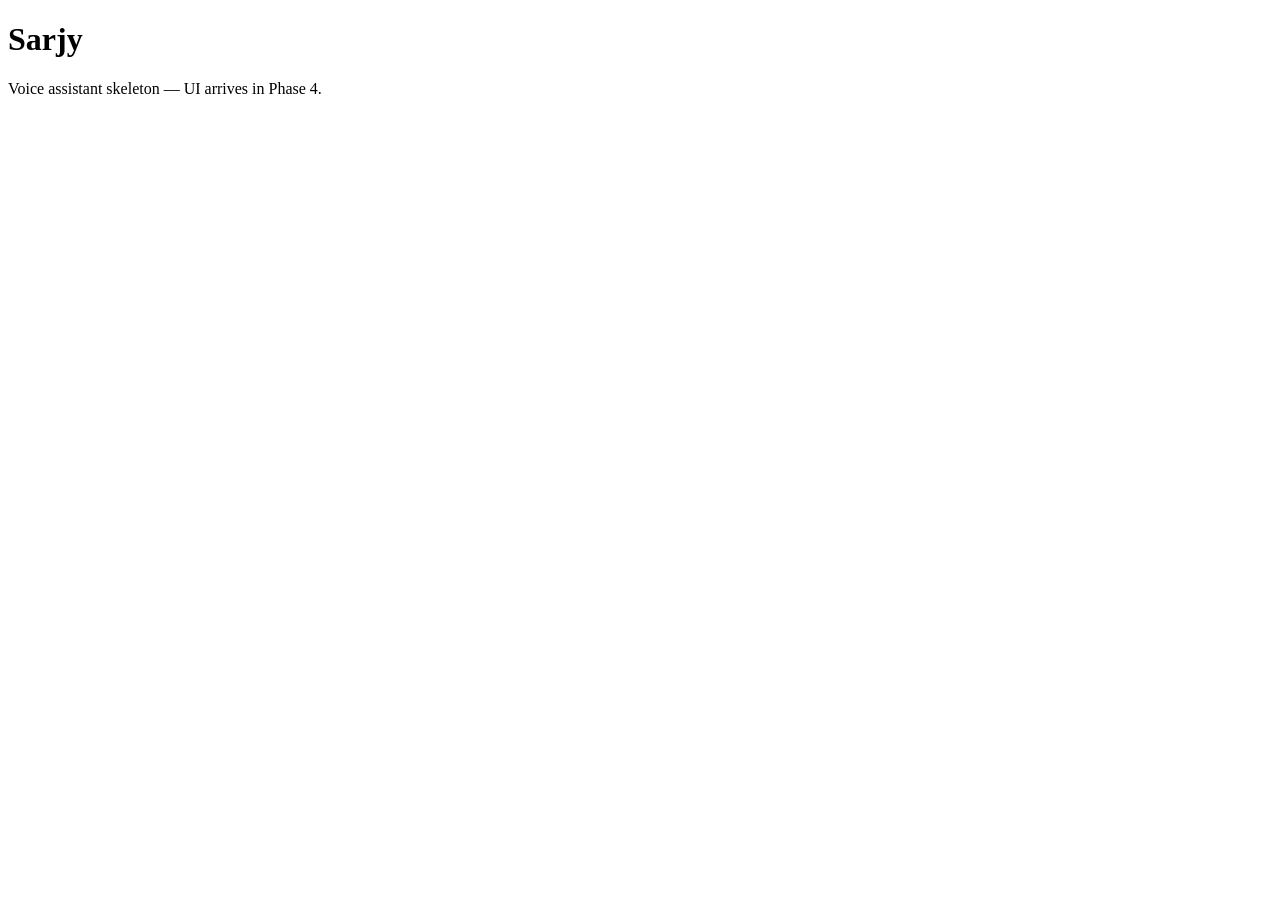
==== app/static/index.html @ 21d9758d "repo skelton" ====
<!DOCTYPE html>
<html lang="en">
<head>
  <meta charset="utf-8">
  <meta name="viewport" content="width=device-width, initial-scale=1">
  <title>Sarjy</title>
</head>
<body>
  <h1>Sarjy</h1>
  <p>Voice assistant skeleton — UI arrives in Phase 4.</p>
</body>
</html>
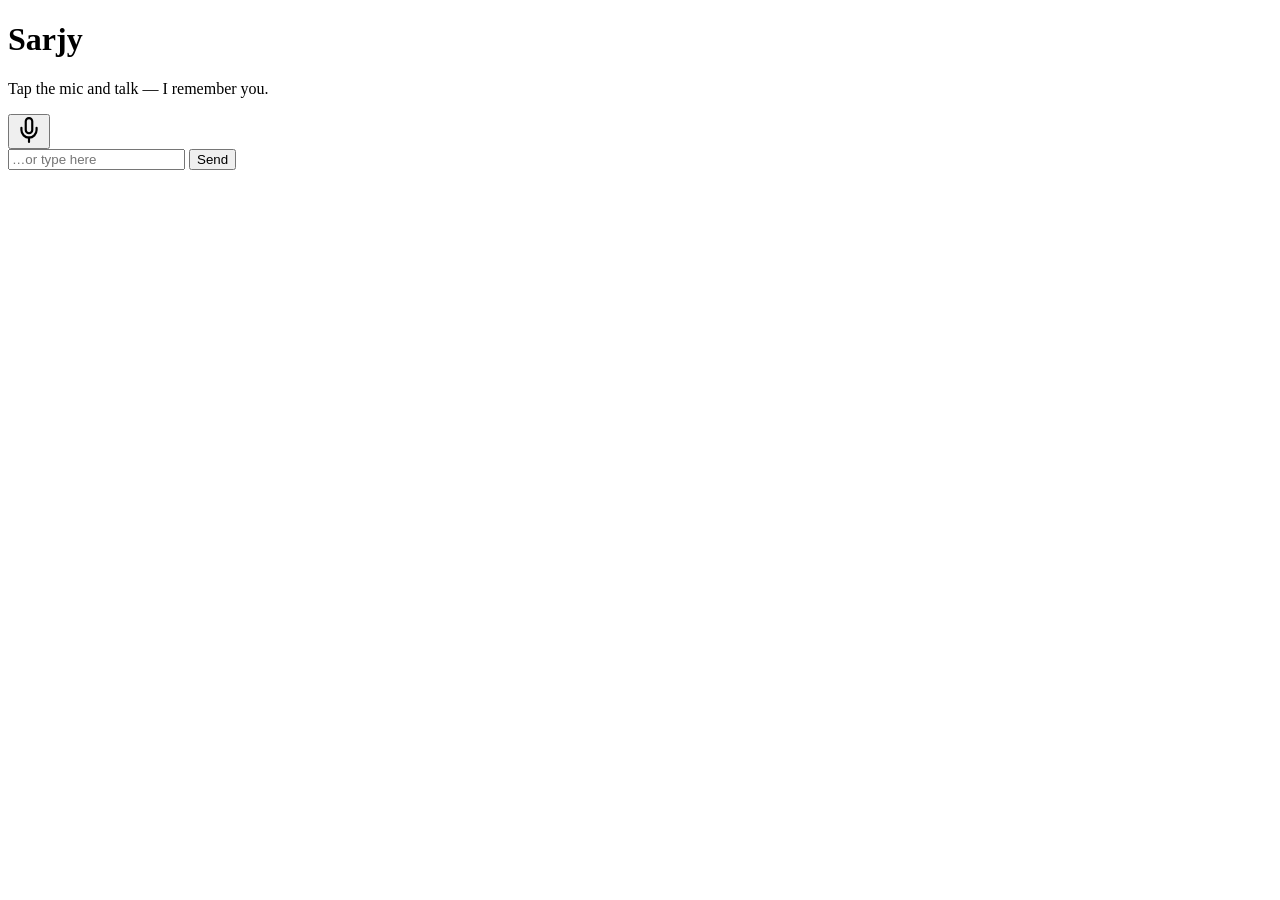
==== commit d83c6329: "first voice trials" ====
--- a/app/static/index.html
+++ b/app/static/index.html
@@ -3,10 +3,36 @@
 <head>
   <meta charset="utf-8">
   <meta name="viewport" content="width=device-width, initial-scale=1">
-  <title>Sarjy</title>
+  <meta name="theme-color" content="#0E7C6B">
+  <title>Sarjy — your voice assistant</title>
+  <link rel="stylesheet" href="/styles.css">
 </head>
 <body>
-  <h1>Sarjy</h1>
-  <p>Voice assistant skeleton — UI arrives in Phase 4.</p>
+  <header>
+    <div>
+      <h1>Sarjy</h1>
+      <p id="tagline">Tap the mic and talk — I remember you.</p>
+    </div>
+    <div id="status-dot" class="dot idle" title="status"></div>
+  </header>
+
+  <main id="chat" aria-live="polite"></main>
+
+  <footer>
+    <button id="mic" type="button" aria-label="Hold a voice message">
+      <svg viewBox="0 0 24 24" width="26" height="26" fill="none" stroke="currentColor"
+           stroke-width="2" stroke-linecap="round" stroke-linejoin="round" aria-hidden="true">
+        <path d="M12 1a3 3 0 0 0-3 3v8a3 3 0 0 0 6 0V4a3 3 0 0 0-3-3z"></path>
+        <path d="M19 10v2a7 7 0 0 1-14 0v-2"></path>
+        <line x1="12" y1="19" x2="12" y2="23"></line>
+      </svg>
+    </button>
+    <form id="form">
+      <input id="input" type="text" placeholder="…or type here" autocomplete="off">
+      <button id="send" type="submit">Send</button>
+    </form>
+  </footer>
+
+  <script type="module" src="/app.js"></script>
 </body>
 </html>
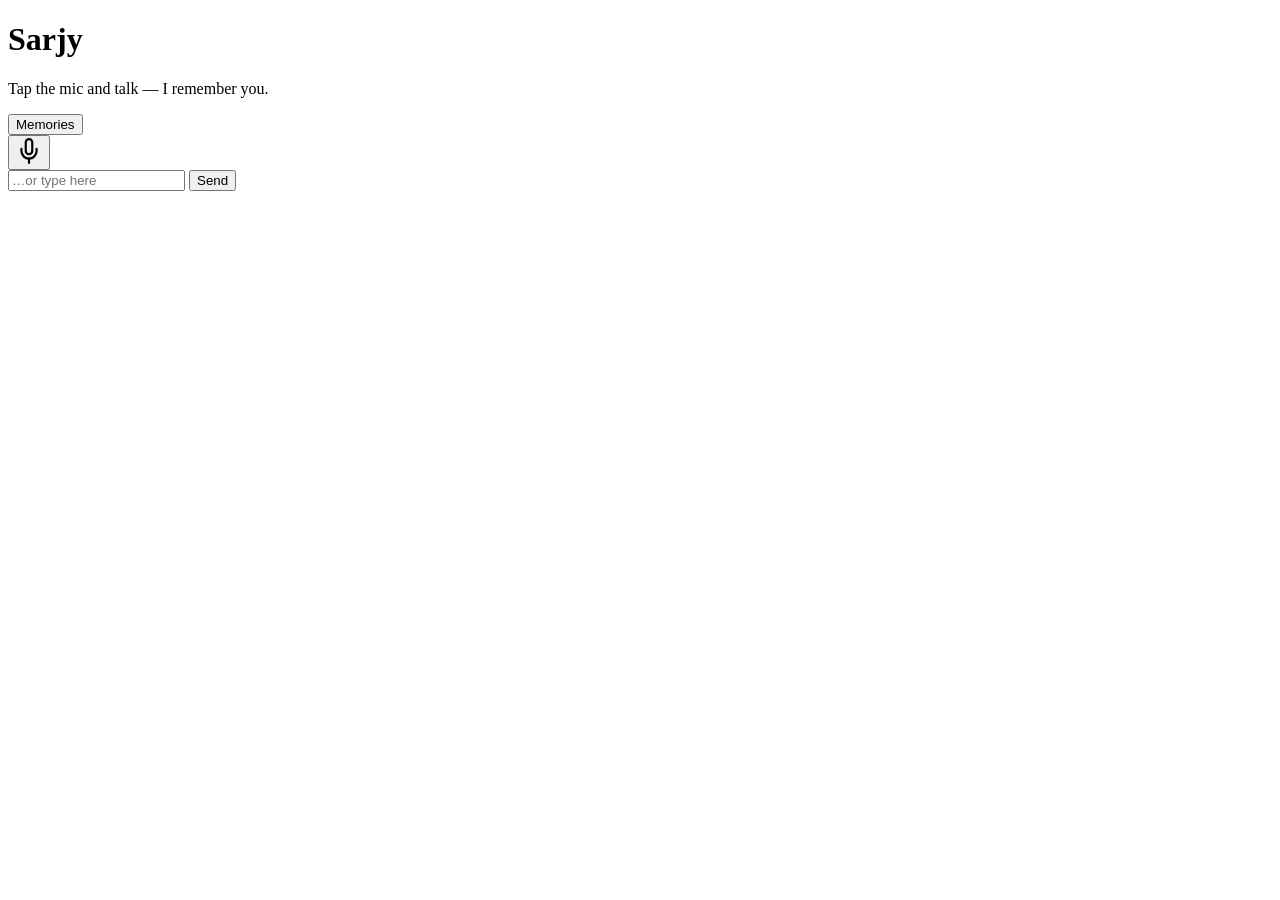
==== commit 0144d393: "add restraunt search tool" ====
--- a/app/static/index.html
+++ b/app/static/index.html
@@ -5,7 +5,7 @@
   <meta name="viewport" content="width=device-width, initial-scale=1">
   <meta name="theme-color" content="#0E7C6B">
   <title>Sarjy — your voice assistant</title>
-  <link rel="stylesheet" href="/styles.css">
+  <link rel="stylesheet" href="/styles.css?v=5">
 </head>
 <body>
   <header>
@@ -13,8 +13,20 @@
       <h1>Sarjy</h1>
       <p id="tagline">Tap the mic and talk — I remember you.</p>
     </div>
-    <div id="status-dot" class="dot idle" title="status"></div>
+    <div class="header-right">
+      <button id="memories-btn" type="button" aria-label="What Sarjy remembers">Memories</button>
+      <div id="status-dot" class="dot idle" title="status"></div>
+    </div>
   </header>
+
+  <aside id="drawer" hidden>
+    <div class="drawer-head">
+      <h2>What Sarjy remembers</h2>
+      <button id="drawer-close" type="button" aria-label="Close">×</button>
+    </div>
+    <ul id="memories-list"></ul>
+    <p class="drawer-note">Facts are saved automatically when you share them. Delete any fact, or just tell Sarjy to forget it.</p>
+  </aside>
 
   <main id="chat" aria-live="polite"></main>
 
@@ -33,6 +45,6 @@
     </form>
   </footer>
 
-  <script type="module" src="/app.js"></script>
+  <script type="module" src="/app.js?v=5"></script>
 </body>
 </html>
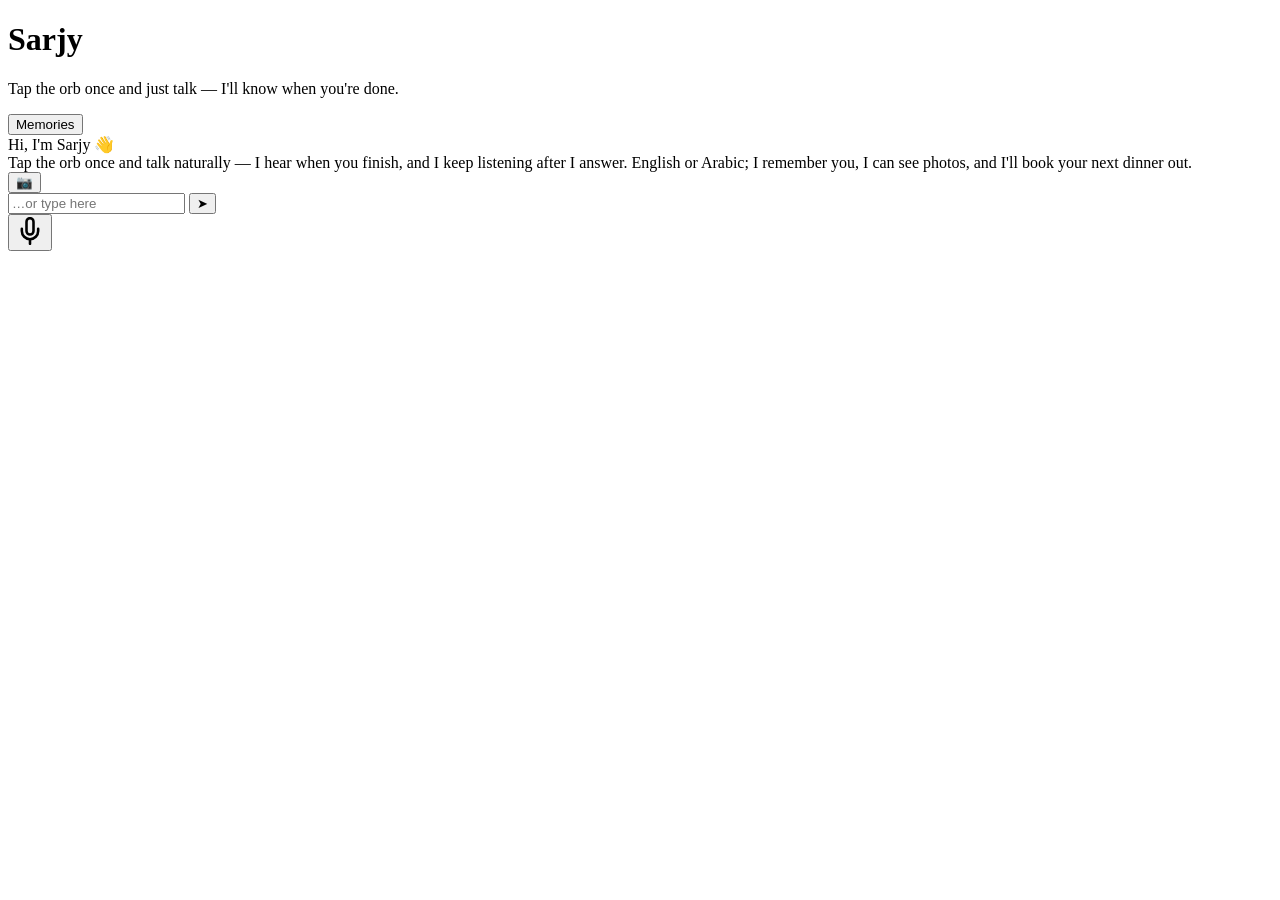
==== commit f1c013c5: "FE retouch" ====
--- a/app/static/index.html
+++ b/app/static/index.html
@@ -3,15 +3,18 @@
 <head>
   <meta charset="utf-8">
   <meta name="viewport" content="width=device-width, initial-scale=1">
-  <meta name="theme-color" content="#0E7C6B">
+  <meta name="theme-color" content="#0B1512">
   <title>Sarjy — your voice assistant</title>
-  <link rel="stylesheet" href="/styles.css?v=5">
+  <link rel="stylesheet" href="/styles.css?v=10">
 </head>
 <body>
   <header>
-    <div>
-      <h1>Sarjy</h1>
-      <p id="tagline">Tap the mic and talk — I remember you.</p>
+    <div class="brand">
+      <div class="brand-dot"></div>
+      <div>
+        <h1>Sarjy</h1>
+        <p id="tagline">Tap the orb once and just talk — I'll know when you're done.</p>
+      </div>
     </div>
     <div class="header-right">
       <button id="memories-btn" type="button" aria-label="What Sarjy remembers">Memories</button>
@@ -28,23 +31,37 @@
     <p class="drawer-note">Facts are saved automatically when you share them. Delete any fact, or just tell Sarjy to forget it.</p>
   </aside>
 
-  <main id="chat" aria-live="polite"></main>
+  <div id="workflow-panel" hidden>
+    <span id="wf-status" class="wf-chip"></span>
+    <span id="wf-detail"></span>
+  </div>
+
+  <main id="chat" aria-live="polite">
+    <div id="chat-inner">
+      <div id="empty-state">
+        <div class="big">Hi, I'm Sarjy 👋</div>
+        <div class="hint">Tap the orb once and talk naturally — I hear when you finish, and I keep listening after I answer. English or Arabic; I remember you, I can see photos, and I'll book your next dinner out.</div>
+      </div>
+    </div>
+  </main>
 
   <footer>
-    <button id="mic" type="button" aria-label="Hold a voice message">
-      <svg viewBox="0 0 24 24" width="26" height="26" fill="none" stroke="currentColor"
-           stroke-width="2" stroke-linecap="round" stroke-linejoin="round" aria-hidden="true">
+    <button id="attach" type="button" aria-label="Attach an image">📷</button>
+    <input id="image-input" type="file" accept="image/*" hidden>
+    <form id="form">
+      <input id="input" type="text" dir="auto" placeholder="…or type here" autocomplete="off">
+      <button id="send" type="submit" aria-label="Send">➤</button>
+    </form>
+    <button id="mic" type="button" aria-label="Tap to talk">
+      <svg viewBox="0 0 24 24" width="28" height="28" fill="none" stroke="currentColor"
+           stroke-width="2.2" stroke-linecap="round" stroke-linejoin="round" aria-hidden="true">
         <path d="M12 1a3 3 0 0 0-3 3v8a3 3 0 0 0 6 0V4a3 3 0 0 0-3-3z"></path>
         <path d="M19 10v2a7 7 0 0 1-14 0v-2"></path>
         <line x1="12" y1="19" x2="12" y2="23"></line>
       </svg>
     </button>
-    <form id="form">
-      <input id="input" type="text" placeholder="…or type here" autocomplete="off">
-      <button id="send" type="submit">Send</button>
-    </form>
   </footer>
 
-  <script type="module" src="/app.js?v=5"></script>
+  <script type="module" src="/app.js?v=11"></script>
 </body>
 </html>
